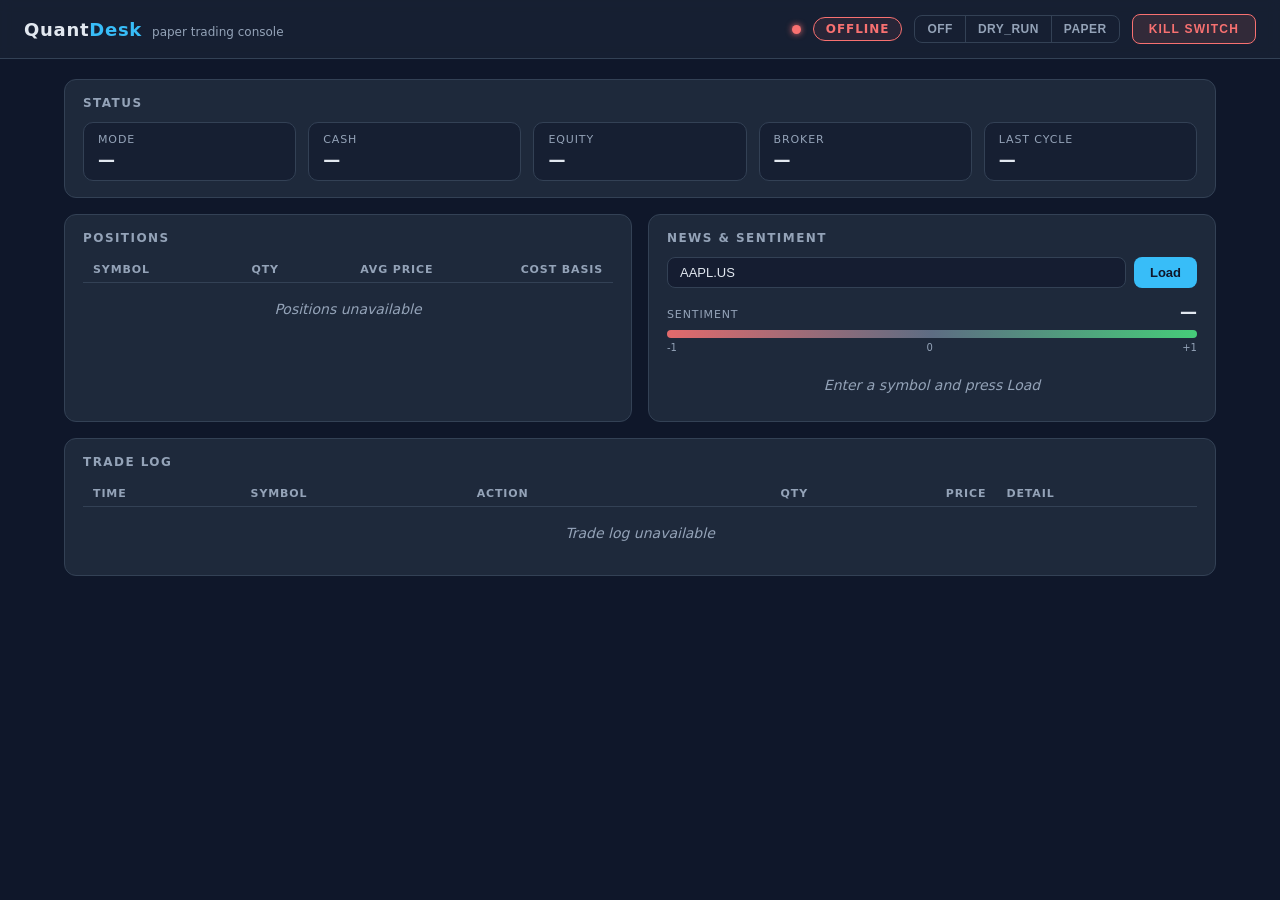
==== src/main/resources/static/index.html @ 4c59e16d "feat: live trading system — Stooq market data, Yahoo news + lexicon/Claude sentiment, simulated + IB" ====
<!doctype html>
<html lang="en">
<head>
<meta charset="utf-8">
<meta name="viewport" content="width=device-width, initial-scale=1">
<title>QuantDesk</title>
<link rel="icon" href="data:image/svg+xml,%3Csvg xmlns='http://www.w3.org/2000/svg' viewBox='0 0 16 16'%3E%3Crect width='16' height='16' rx='3' fill='%231e293b'/%3E%3Cpath d='M3 11l3-3 2 2 5-6' stroke='%2338bdf8' stroke-width='2' fill='none'/%3E%3C/svg%3E">
<style>
:root {
  --bg: #0f172a;
  --card: #1e293b;
  --border: #334155;
  --text: #e2e8f0;
  --muted: #94a3b8;
  --accent: #38bdf8;
  --green: #4ade80;
  --red: #f87171;
  --amber: #fbbf24;
}
* { box-sizing: border-box; margin: 0; padding: 0; }
body {
  background: var(--bg);
  color: var(--text);
  font-family: "Segoe UI", system-ui, -apple-system, sans-serif;
  font-size: 14px;
  min-height: 100vh;
}
header {
  display: flex;
  align-items: center;
  justify-content: space-between;
  flex-wrap: wrap;
  gap: 12px;
  padding: 14px 24px;
  border-bottom: 1px solid var(--border);
  background: rgba(30, 41, 59, 0.5);
  position: sticky;
  top: 0;
  backdrop-filter: blur(6px);
  z-index: 10;
}
.brand { display: flex; align-items: baseline; gap: 10px; }
.brand h1 { font-size: 18px; letter-spacing: 0.04em; }
.brand h1 span { color: var(--accent); }
.brand .sub { color: var(--muted); font-size: 12px; }
.controls { display: flex; align-items: center; gap: 12px; flex-wrap: wrap; }
.dot {
  width: 9px;
  height: 9px;
  border-radius: 50%;
  background: var(--muted);
  display: inline-block;
}
.dot.ok { background: var(--green); box-shadow: 0 0 6px var(--green); }
.dot.bad { background: var(--red); box-shadow: 0 0 6px var(--red); }
.badge {
  padding: 4px 12px;
  border-radius: 999px;
  font-size: 12px;
  font-weight: 700;
  letter-spacing: 0.08em;
  border: 1px solid var(--border);
  color: var(--muted);
}
.badge.m-off { border-color: var(--muted); color: var(--muted); background: rgba(148, 163, 184, 0.08); }
.badge.m-dry { border-color: var(--amber); color: var(--amber); background: rgba(251, 191, 36, 0.08); }
.badge.m-paper { border-color: var(--accent); color: var(--accent); background: rgba(56, 189, 248, 0.08); }
.badge.m-unknown { border-color: var(--red); color: var(--red); background: rgba(248, 113, 113, 0.08); }
.modes { display: flex; border: 1px solid var(--border); border-radius: 8px; overflow: hidden; }
.modes button {
  background: transparent;
  border: none;
  color: var(--muted);
  padding: 6px 12px;
  font-size: 12px;
  font-weight: 600;
  cursor: pointer;
  letter-spacing: 0.04em;
}
.modes button + button { border-left: 1px solid var(--border); }
.modes button:hover { color: var(--text); background: rgba(56, 189, 248, 0.08); }
.modes button.active { color: #0f172a; background: var(--accent); }
.modes button:disabled { opacity: 0.5; cursor: wait; }
.kill {
  background: rgba(248, 113, 113, 0.12);
  border: 1px solid var(--red);
  color: var(--red);
  padding: 7px 16px;
  border-radius: 8px;
  font-weight: 700;
  font-size: 12px;
  letter-spacing: 0.1em;
  cursor: pointer;
}
.kill:hover { background: var(--red); color: #0f172a; }
.kill:disabled { opacity: 0.6; cursor: wait; }
main {
  display: grid;
  grid-template-columns: 1fr 1fr;
  gap: 16px;
  padding: 20px 24px;
  max-width: 1200px;
  margin: 0 auto;
}
.card {
  background: var(--card);
  border: 1px solid var(--border);
  border-radius: 12px;
  padding: 16px 18px;
  overflow: hidden;
}
.card.wide { grid-column: 1 / -1; }
.card h2 {
  font-size: 12px;
  text-transform: uppercase;
  letter-spacing: 0.12em;
  color: var(--muted);
  margin-bottom: 12px;
}
.stats { display: grid; grid-template-columns: repeat(auto-fit, minmax(140px, 1fr)); gap: 12px; }
.stat {
  background: rgba(15, 23, 42, 0.5);
  border: 1px solid var(--border);
  border-radius: 10px;
  padding: 10px 14px;
  display: flex;
  flex-direction: column;
  gap: 4px;
}
.label { font-size: 11px; text-transform: uppercase; letter-spacing: 0.08em; color: var(--muted); }
.value { font-size: 17px; font-weight: 600; font-variant-numeric: tabular-nums; }
.pos { color: var(--green); }
.neg { color: var(--red); }
table { width: 100%; border-collapse: collapse; }
th {
  text-align: left;
  font-size: 11px;
  text-transform: uppercase;
  letter-spacing: 0.08em;
  color: var(--muted);
  padding: 6px 10px;
  border-bottom: 1px solid var(--border);
}
td { padding: 8px 10px; border-bottom: 1px solid rgba(51, 65, 85, 0.5); font-variant-numeric: tabular-nums; }
tr:last-child td { border-bottom: none; }
th.num, td.num { text-align: right; }
td.empty, li.empty { color: var(--muted); font-style: italic; text-align: center; padding: 18px 10px; }
.scroll { max-height: 320px; overflow-y: auto; }
.newsForm { display: flex; gap: 8px; margin-bottom: 14px; }
.newsForm input {
  flex: 1;
  background: rgba(15, 23, 42, 0.6);
  border: 1px solid var(--border);
  border-radius: 8px;
  color: var(--text);
  padding: 7px 12px;
  font-size: 13px;
}
.newsForm input:focus { outline: none; border-color: var(--accent); }
.newsForm button {
  background: var(--accent);
  border: none;
  color: #0f172a;
  font-weight: 700;
  padding: 7px 16px;
  border-radius: 8px;
  cursor: pointer;
  font-size: 13px;
}
.newsForm button:hover { filter: brightness(1.1); }
.newsForm button:disabled { opacity: 0.5; cursor: wait; }
.sentiment { margin-bottom: 14px; }
.sentHead { display: flex; justify-content: space-between; align-items: baseline; margin-bottom: 8px; }
.track {
  position: relative;
  height: 8px;
  border-radius: 999px;
  background: linear-gradient(90deg, var(--red), #64748b 50%, var(--green));
  opacity: 0.9;
}
.marker {
  position: absolute;
  top: -4px;
  width: 4px;
  height: 16px;
  border-radius: 2px;
  background: var(--text);
  box-shadow: 0 0 0 2px var(--bg);
  transform: translateX(-50%);
  transition: left 0.4s ease;
  display: none;
}
.trackScale { display: flex; justify-content: space-between; font-size: 10px; color: var(--muted); margin-top: 4px; }
#sentRationale { font-size: 12px; margin-top: 8px; }
.muted { color: var(--muted); }
ul.news { list-style: none; }
ul.news li { padding: 9px 2px; border-bottom: 1px solid rgba(51, 65, 85, 0.5); line-height: 1.4; }
ul.news li:last-child { border-bottom: none; }
ul.news a { color: var(--text); text-decoration: none; }
ul.news a:hover { color: var(--accent); }
.when { display: block; font-size: 11px; color: var(--muted); margin-top: 2px; }
@media (max-width: 900px) {
  main { grid-template-columns: 1fr; }
  .card.wide { grid-column: auto; }
}
</style>
</head>
<body>
<header>
  <div class="brand">
    <h1>Quant<span>Desk</span></h1>
    <span class="sub">paper trading console</span>
  </div>
  <div class="controls">
    <span id="connDot" class="dot" title="API connection"></span>
    <span id="modeBadge" class="badge m-unknown">&mdash;</span>
    <div class="modes" id="modeButtons">
      <button type="button" data-mode="OFF">OFF</button>
      <button type="button" data-mode="DRY_RUN">DRY_RUN</button>
      <button type="button" data-mode="PAPER">PAPER</button>
    </div>
    <button type="button" id="killBtn" class="kill">KILL SWITCH</button>
  </div>
</header>
<main>
  <section class="card wide">
    <h2>Status</h2>
    <div class="stats">
      <div class="stat"><span class="label">Mode</span><span class="value" id="stMode">&mdash;</span></div>
      <div class="stat"><span class="label">Cash</span><span class="value" id="stCash">&mdash;</span></div>
      <div class="stat"><span class="label">Equity</span><span class="value" id="stEquity">&mdash;</span></div>
      <div class="stat"><span class="label">Broker</span><span class="value" id="stBroker">&mdash;</span></div>
      <div class="stat"><span class="label">Last cycle</span><span class="value" id="stCycle">&mdash;</span></div>
    </div>
  </section>
  <section class="card">
    <h2>Positions</h2>
    <div class="scroll">
      <table>
        <thead><tr><th>Symbol</th><th class="num">Qty</th><th class="num">Avg price</th><th class="num">Cost basis</th></tr></thead>
        <tbody id="posBody"><tr><td colspan="4" class="empty">Loading&hellip;</td></tr></tbody>
      </table>
    </div>
  </section>
  <section class="card">
    <h2>News &amp; sentiment</h2>
    <div class="newsForm">
      <input id="newsSymbol" value="AAPL.US" placeholder="Symbol, e.g. AAPL.US" spellcheck="false">
      <button type="button" id="newsBtn">Load</button>
    </div>
    <div class="sentiment">
      <div class="sentHead">
        <span class="label">Sentiment</span>
        <span class="value" id="sentValue">&mdash;</span>
      </div>
      <div class="track"><div class="marker" id="sentMarker"></div></div>
      <div class="trackScale"><span>-1</span><span>0</span><span>+1</span></div>
      <p id="sentRationale" class="muted"></p>
    </div>
    <ul class="news" id="newsList"><li class="empty">Enter a symbol and press Load</li></ul>
  </section>
  <section class="card wide">
    <h2>Trade log</h2>
    <div class="scroll">
      <table>
        <thead><tr><th>Time</th><th>Symbol</th><th>Action</th><th class="num">Qty</th><th class="num">Price</th><th>Detail</th></tr></thead>
        <tbody id="logBody"><tr><td colspan="6" class="empty">Loading&hellip;</td></tr></tbody>
      </table>
    </div>
  </section>
</main>
<script>
const $ = (id) => document.getElementById(id);

const getJson = async (url) => {
  try {
    const r = await fetch(url, { headers: { Accept: "application/json" } });
    if (!r.ok) return null;
    return await r.json();
  } catch {
    return null;
  }
};

const post = async (url) => {
  try {
    const r = await fetch(url, { method: "POST" });
    return r.ok;
  } catch {
    return false;
  }
};

const pick = (o, keys) => {
  if (!o || typeof o !== "object") return undefined;
  for (const k of keys) {
    if (o[k] !== undefined && o[k] !== null) return o[k];
  }
  return undefined;
};

const asArray = (data, keys) => {
  if (Array.isArray(data)) return data;
  const v = pick(data, keys);
  return Array.isArray(v) ? v : [];
};

const num = (v) => {
  const n = typeof v === "number" ? v : parseFloat(v);
  return Number.isFinite(n) ? n : null;
};

const money = (v) => {
  const n = num(v);
  return n === null ? "—" : n.toLocaleString("en-US", { minimumFractionDigits: 2, maximumFractionDigits: 2 });
};

const text = (v) => (v === undefined || v === null || v === "" ? "—" : String(v));

const fmtTime = (v) => {
  if (v === undefined || v === null || v === "") return "—";
  const d = new Date(v);
  return Number.isNaN(d.getTime()) ? String(v) : d.toLocaleTimeString();
};

const fmtDateTime = (v) => {
  if (v === undefined || v === null || v === "") return "";
  const d = new Date(v);
  return Number.isNaN(d.getTime()) ? String(v) : d.toLocaleString();
};

const cell = (tr, value, cls) => {
  const td = document.createElement("td");
  td.textContent = value;
  if (cls) td.className = cls;
  tr.appendChild(td);
};

const emptyRow = (tbody, cols, msg) => {
  const tr = document.createElement("tr");
  const td = document.createElement("td");
  td.colSpan = cols;
  td.className = "empty";
  td.textContent = msg;
  tr.appendChild(td);
  tbody.replaceChildren(tr);
};

const setBadge = (mode) => {
  const badge = $("modeBadge");
  const m = mode ? String(mode).toUpperCase() : "";
  badge.textContent = m || "OFFLINE";
  badge.className =
    "badge " +
    (m === "PAPER" ? "m-paper" : m === "DRY_RUN" ? "m-dry" : m === "OFF" ? "m-off" : "m-unknown");
  document.querySelectorAll("#modeButtons button").forEach((b) => {
    b.classList.toggle("active", b.dataset.mode === m);
  });
};

const refreshStatus = async () => {
  const s = await getJson("/trading/status");
  const dot = $("connDot");
  if (!s) {
    dot.className = "dot bad";
    setBadge(null);
    ["stMode", "stCash", "stEquity", "stCycle"].forEach((id) => ($(id).textContent = "—"));
    const broker = $("stBroker");
    broker.textContent = "—";
    broker.className = "value";
    return;
  }
  dot.className = "dot ok";
  const mode = pick(s, ["mode", "tradingMode"]);
  setBadge(mode);
  $("stMode").textContent = text(mode);
  $("stCash").textContent = money(pick(s, ["cash", "availableCash"]));
  $("stEquity").textContent = money(pick(s, ["equity", "totalEquity", "accountValue"]));
  const raw = pick(s, ["brokerConnected", "connected", "broker"]);
  const connected = raw === true || raw === "true";
  const broker = $("stBroker");
  broker.textContent = connected ? "Connected" : "Offline";
  broker.className = "value " + (connected ? "pos" : "neg");
  $("stCycle").textContent = fmtTime(pick(s, ["lastCycle", "lastCycleAt", "lastCycleTime", "lastRun"]));
};

const refreshPositions = async () => {
  const data = await getJson("/positions");
  const tbody = $("posBody");
  const rows = asArray(data, ["positions", "items"]);
  if (!rows.length) {
    emptyRow(tbody, 4, data ? "No open positions" : "Positions unavailable");
    return;
  }
  const frag = document.createDocumentFragment();
  for (const p of rows) {
    const tr = document.createElement("tr");
    cell(tr, text(pick(p, ["symbol", "ticker"])));
    const qty = num(pick(p, ["quantity", "qty", "shares"]));
    cell(tr, qty === null ? "—" : String(qty), "num");
    const avg = num(pick(p, ["avgPrice", "averagePrice", "price"]));
    cell(tr, avg === null ? "—" : money(avg), "num");
    cell(tr, qty !== null && avg !== null ? money(qty * avg) : "—", "num");
    frag.appendChild(tr);
  }
  tbody.replaceChildren(frag);
};

const logStamp = (e) => {
  const d = new Date(pick(e, ["timestamp", "time", "at", "executedAt", "date"]));
  return Number.isNaN(d.getTime()) ? null : d.getTime();
};

const actionClass = (action) => {
  if (/BUY|LONG/.test(action)) return "pos";
  if (/SELL|SHORT|EXIT|CLOSE|KILL/.test(action)) return "neg";
  return "";
};

const refreshLog = async () => {
  const data = await getJson("/trading/log");
  const tbody = $("logBody");
  const raw = asArray(data, ["entries", "log", "trades", "items"]);
  if (!raw.length) {
    emptyRow(tbody, 6, data ? "No trades yet" : "Trade log unavailable");
    return;
  }
  const rows = raw.slice();
  if (rows.every((e) => logStamp(e) !== null)) {
    rows.sort((a, b) => logStamp(b) - logStamp(a));
  } else {
    rows.reverse();
  }
  const frag = document.createDocumentFragment();
  for (const e of rows.slice(0, 200)) {
    const tr = document.createElement("tr");
    cell(tr, fmtTime(pick(e, ["timestamp", "time", "at", "executedAt", "date"])));
    cell(tr, text(pick(e, ["symbol", "ticker"])));
    const action = text(pick(e, ["action", "side", "signal", "type"])).toUpperCase();
    cell(tr, action, actionClass(action));
    const qty = num(pick(e, ["quantity", "qty", "shares"]));
    cell(tr, qty === null ? "—" : String(qty), "num");
    cell(tr, money(pick(e, ["price", "fillPrice", "avgPrice"])), "num");
    cell(tr, text(pick(e, ["status", "detail", "note", "message", "reason", "mode"])));
    frag.appendChild(tr);
  }
  tbody.replaceChildren(frag);
};

const renderSentiment = (score, rationale) => {
  const value = $("sentValue");
  const marker = $("sentMarker");
  const rat = $("sentRationale");
  if (score === null) {
    value.textContent = "—";
    value.className = "value";
    marker.style.display = "none";
    rat.textContent = "";
    return;
  }
  const c = Math.max(-1, Math.min(1, score));
  marker.style.display = "block";
  marker.style.left = ((c + 1) / 2) * 100 + "%";
  value.textContent = (c > 0 ? "+" : "") + c.toFixed(2);
  value.className = "value " + (c > 0.05 ? "pos" : c < -0.05 ? "neg" : "");
  rat.textContent = rationale || "";
};

const noteItem = (msg) => {
  const li = document.createElement("li");
  li.className = "empty";
  li.textContent = msg;
  return li;
};

const loadNews = async () => {
  const symbol = $("newsSymbol").value.trim().toUpperCase();
  if (!symbol) return;
  const btn = $("newsBtn");
  btn.disabled = true;
  const data = await getJson("/news/" + encodeURIComponent(symbol));
  btn.disabled = false;
  const list = $("newsList");
  if (!data) {
    renderSentiment(null, "");
    list.replaceChildren(noteItem("News unavailable for " + symbol));
    return;
  }
  let score = null;
  let rationale = "";
  const s = pick(data, ["sentiment", "sentimentScore"]);
  if (s && typeof s === "object") {
    score = num(pick(s, ["score", "value"]));
    const r = pick(s, ["rationale", "reason", "summary"]);
    rationale = r === undefined ? "" : String(r);
  } else {
    score = num(pick(data, ["score", "sentiment"]));
    const r = pick(data, ["rationale", "reason", "summary"]);
    rationale = r === undefined ? "" : String(r);
  }
  renderSentiment(score, rationale);
  const items = asArray(data, ["items", "news", "headlines", "articles"]);
  if (!items.length) {
    list.replaceChildren(noteItem("No headlines for " + symbol));
    return;
  }
  const frag = document.createDocumentFragment();
  for (const it of items.slice(0, 20)) {
    const li = document.createElement("li");
    const headline = typeof it === "string" ? it : text(pick(it, ["headline", "title"]));
    const url = typeof it === "object" ? pick(it, ["url", "link"]) : undefined;
    if (typeof url === "string" && /^https?:/i.test(url)) {
      const a = document.createElement("a");
      a.href = url;
      a.target = "_blank";
      a.rel = "noopener noreferrer";
      a.textContent = headline;
      li.appendChild(a);
    } else {
      li.appendChild(document.createTextNode(headline));
    }
    const when = typeof it === "object" ? pick(it, ["publishedAt", "published", "time", "timestamp", "date"]) : undefined;
    const whenText = fmtDateTime(when);
    if (whenText) {
      const span = document.createElement("span");
      span.className = "when";
      span.textContent = whenText;
      li.appendChild(span);
    }
    frag.appendChild(li);
  }
  list.replaceChildren(frag);
};

$("killBtn").addEventListener("click", async () => {
  const btn = $("killBtn");
  btn.disabled = true;
  const ok = await post("/trading/kill");
  btn.textContent = ok ? "KILLED" : "FAILED";
  setTimeout(() => {
    btn.textContent = "KILL SWITCH";
    btn.disabled = false;
  }, 1500);
  refreshStatus();
  refreshLog();
});

document.querySelectorAll("#modeButtons button").forEach((b) => {
  b.addEventListener("click", async () => {
    b.disabled = true;
    await post("/trading/mode?value=" + encodeURIComponent(b.dataset.mode));
    b.disabled = false;
    refreshStatus();
  });
});

$("newsBtn").addEventListener("click", loadNews);
$("newsSymbol").addEventListener("keydown", (e) => {
  if (e.key === "Enter") loadNews();
});

const refreshAll = () => {
  refreshStatus();
  refreshPositions();
  refreshLog();
};

refreshAll();
setInterval(refreshAll, 5000);
</script>
</body>
</html>
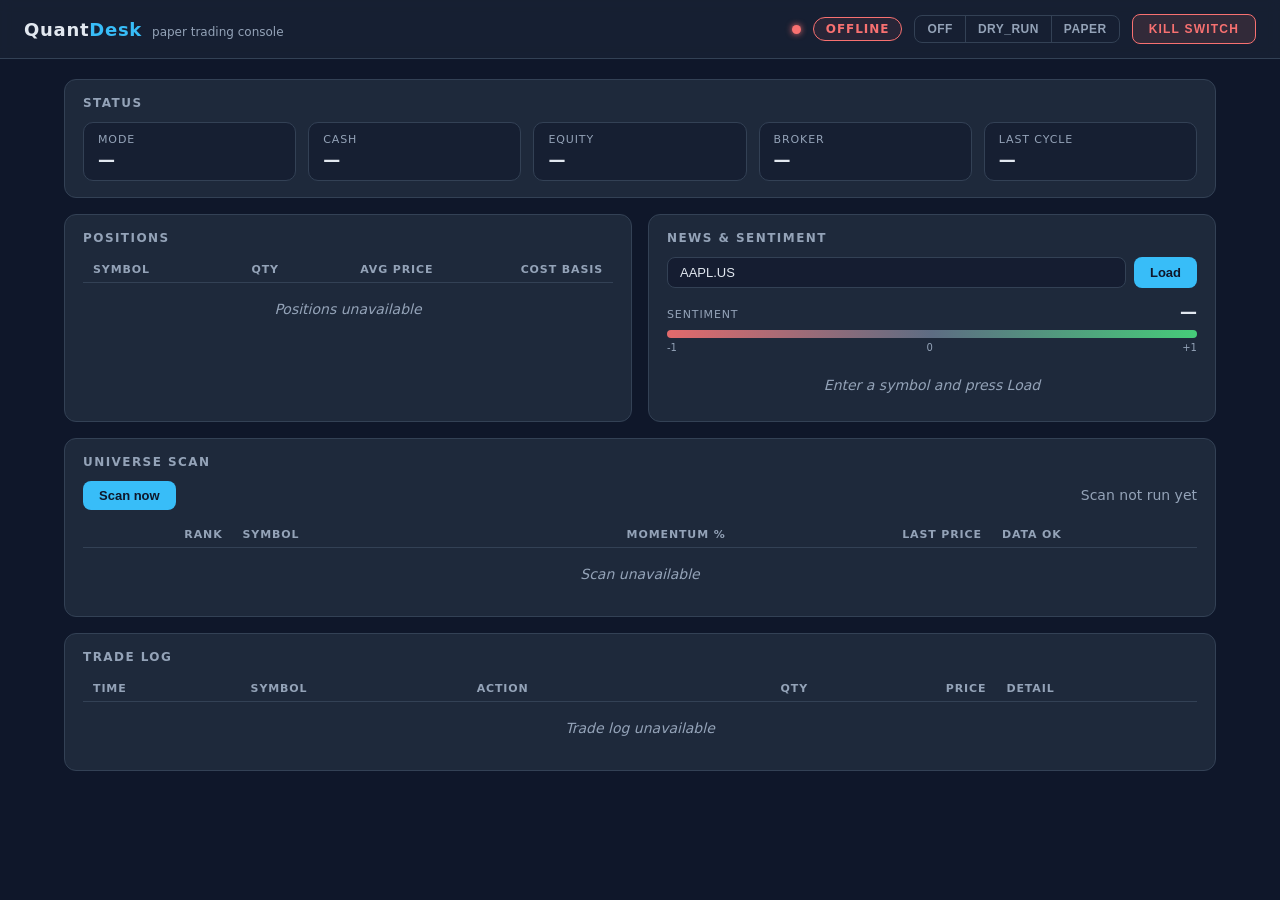
==== commit 348fc9cb: "feat: universe scanner (~100 US large caps), cross-sectional momentum ranking, top-N rebalancing eng" ====
--- a/src/main/resources/static/index.html
+++ b/src/main/resources/static/index.html
@@ -169,6 +169,19 @@
 }
 .newsForm button:hover { filter: brightness(1.1); }
 .newsForm button:disabled { opacity: 0.5; cursor: wait; }
+.scanHead { display: flex; justify-content: space-between; align-items: center; gap: 12px; flex-wrap: wrap; margin-bottom: 12px; }
+.scanBtn {
+  background: var(--accent);
+  border: none;
+  color: #0f172a;
+  font-weight: 700;
+  padding: 7px 16px;
+  border-radius: 8px;
+  cursor: pointer;
+  font-size: 13px;
+}
+.scanBtn:hover { filter: brightness(1.1); }
+.scanBtn:disabled { opacity: 0.5; cursor: wait; }
 .sentiment { margin-bottom: 14px; }
 .sentHead { display: flex; justify-content: space-between; align-items: baseline; margin-bottom: 8px; }
 .track {
@@ -258,6 +271,19 @@
       <p id="sentRationale" class="muted"></p>
     </div>
     <ul class="news" id="newsList"><li class="empty">Enter a symbol and press Load</li></ul>
+  </section>
+  <section class="card wide">
+    <h2>Universe Scan</h2>
+    <div class="scanHead">
+      <button type="button" id="scanBtn" class="scanBtn">Scan now</button>
+      <span id="scanTime" class="muted">Scan not run yet</span>
+    </div>
+    <div class="scroll">
+      <table>
+        <thead><tr><th class="num">Rank</th><th>Symbol</th><th class="num">Momentum %</th><th class="num">Last price</th><th>Data OK</th></tr></thead>
+        <tbody id="scanBody"><tr><td colspan="5" class="empty">Loading&hellip;</td></tr></tbody>
+      </table>
+    </div>
   </section>
   <section class="card wide">
     <h2>Trade log</h2>
@@ -532,6 +558,52 @@
   list.replaceChildren(frag);
 };
 
+const refreshScan = async () => {
+  const data = await getJson("/scan");
+  const tbody = $("scanBody");
+  const whenText = fmtDateTime(pick(data, ["lastScanAt", "lastScan", "scannedAt", "timestamp", "at"]));
+  $("scanTime").textContent = whenText ? "Last scan: " + whenText : "Scan not run yet";
+  const rows = asArray(data, ["results", "items", "ranking", "scan"]);
+  if (!rows.length) {
+    emptyRow(tbody, 5, data ? "Scan not run yet" : "Scan unavailable");
+    return;
+  }
+  const frag = document.createDocumentFragment();
+  rows.slice(0, 200).forEach((r, i) => {
+    const tr = document.createElement("tr");
+    const rank = num(pick(r, ["rank"]));
+    cell(tr, rank === null ? String(i + 1) : String(rank), "num");
+    cell(tr, text(pick(r, ["symbol", "ticker"])));
+    const score = num(pick(r, ["momentumScore", "score", "momentum"]));
+    if (score === null) {
+      cell(tr, "—", "num");
+    } else {
+      const pct = score * 100;
+      cell(tr, (pct > 0 ? "+" : "") + pct.toFixed(2) + "%", "num " + (pct > 0 ? "pos" : pct < 0 ? "neg" : ""));
+    }
+    cell(tr, money(pick(r, ["lastPrice", "price"])), "num");
+    const okRaw = pick(r, ["dataAvailable", "dataOk", "ok"]);
+    if (okRaw === undefined) {
+      cell(tr, "—");
+    } else {
+      const ok = okRaw === true || okRaw === "true";
+      cell(tr, ok ? "yes" : "no", ok ? "pos" : "neg");
+    }
+    frag.appendChild(tr);
+  });
+  tbody.replaceChildren(frag);
+};
+
+$("scanBtn").addEventListener("click", async () => {
+  const btn = $("scanBtn");
+  btn.disabled = true;
+  btn.textContent = "Scanning…";
+  await post("/scan/run");
+  btn.textContent = "Scan now";
+  btn.disabled = false;
+  refreshScan();
+});
+
 $("killBtn").addEventListener("click", async () => {
   const btn = $("killBtn");
   btn.disabled = true;
@@ -563,6 +635,7 @@
   refreshStatus();
   refreshPositions();
   refreshLog();
+  refreshScan();
 };
 
 refreshAll();
